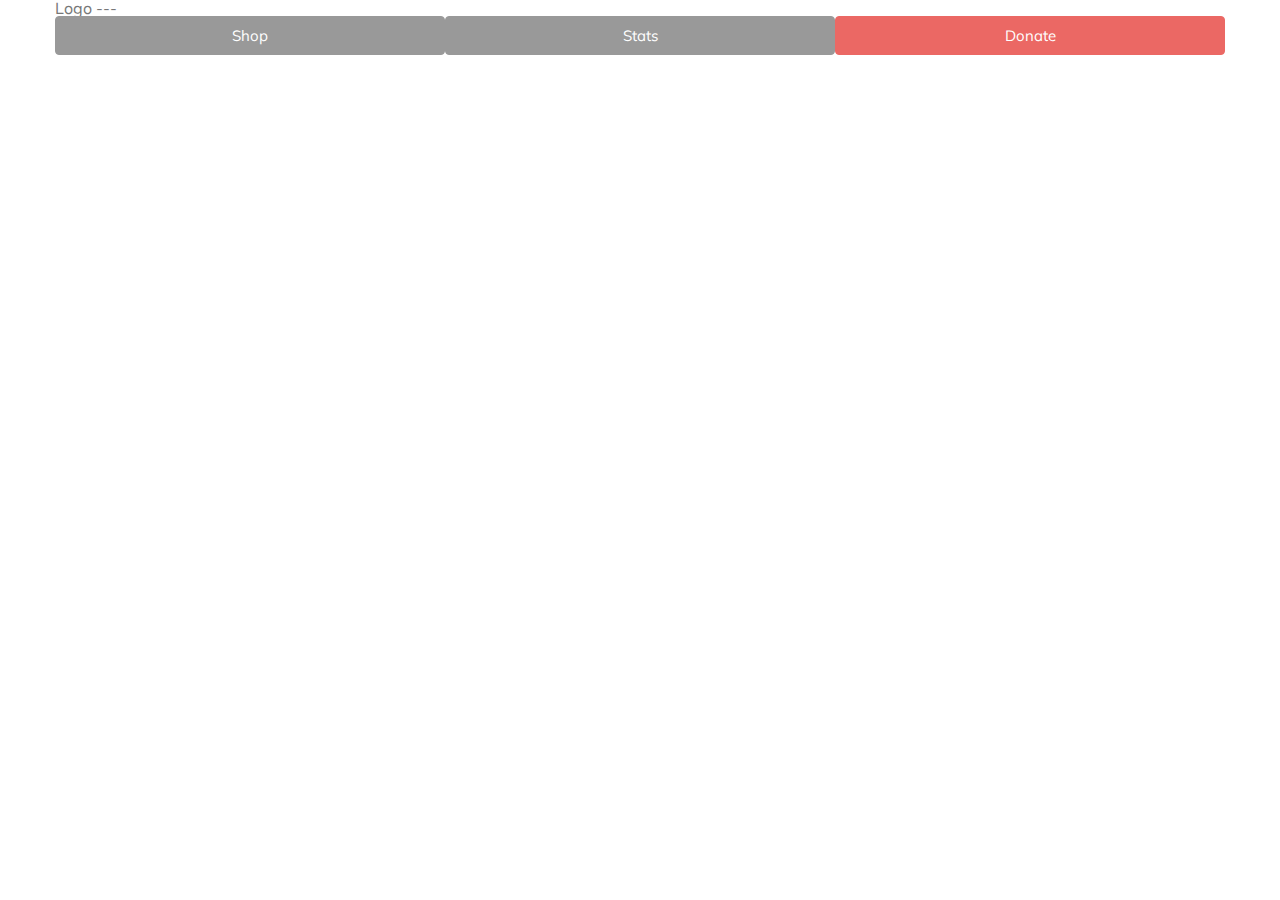
==== index.html @ ebb86b1b "Initial Commit" ====
<!DOCTYPE html>
<html lang="en">
<head>
  <meta charset="utf-8">
  <meta name="viewport" content="width=device-width, initial-scale=1">
  <link href='http://fonts.googleapis.com/css?family=Muli' rel='stylesheet' type='text/css'>
  <link rel="stylesheet" href="/stylesheets/bootstrap.min.css"></link>
  <link href="/stylesheets/screen.css" media="screen, projection" rel="stylesheet" type="text/css" />
  <link href="/stylesheets/print.css" media="print" rel="stylesheet" type="text/css" />
  <!--[if IE]>
      <link href="/stylesheets/ie.css" media="screen, projection" rel="stylesheet" type="text/css" />
  <![endif]-->
</head>
<title> Ageless Interaction </title>
<body>
  <header>
    <div class="container">

      <div class="row">
        Logo ---
      </div>

      <div class="row">
        <div class="col-xs-4 btn btn-default">
          Shop
        </div>
        <div class="col-xs-4 btn btn-default">
          Stats
        </div> 
        <div class="col-xs-4 btn btn-primary">
          Donate
        </div>
      </div>
    </div>
  </header>
  <script src="//ajax.googleapis.com/ajax/libs/jquery/1.10.2/jquery.min.js"></script>
  <script>window.jQuery || document.write('<script src="js/vendor/jquery-1.10.2.min.js"><\/script>')</script>
  <script src="js/main.js"></script>
</body>
</html>
---- stylesheets/screen.css ----
/* Welcome to Compass.
 * In this file you should write your main styles. (or centralize your imports)
 * Import this file using the following HTML or equivalent:
 * <link href="/stylesheets/screen.css" media="screen, projection" rel="stylesheet" type="text/css" /> */
/* line 5, ../../../../../Library/Ruby/Gems/2.0.0/gems/compass-core-1.0.1/stylesheets/compass/reset/_utilities.scss */
html, body, div, span, applet, object, iframe,
h1, h2, h3, h4, h5, h6, p, blockquote, pre,
a, abbr, acronym, address, big, cite, code,
del, dfn, em, img, ins, kbd, q, s, samp,
small, strike, strong, sub, sup, tt, var,
b, u, i, center,
dl, dt, dd, ol, ul, li,
fieldset, form, label, legend,
table, caption, tbody, tfoot, thead, tr, th, td,
article, aside, canvas, details, embed,
figure, figcaption, footer, header, hgroup,
menu, nav, output, ruby, section, summary,
time, mark, audio, video {
  margin: 0;
  padding: 0;
  border: 0;
  font: inherit;
  font-size: 100%;
  vertical-align: baseline;
}

/* line 22, ../../../../../Library/Ruby/Gems/2.0.0/gems/compass-core-1.0.1/stylesheets/compass/reset/_utilities.scss */
html {
  line-height: 1;
}

/* line 24, ../../../../../Library/Ruby/Gems/2.0.0/gems/compass-core-1.0.1/stylesheets/compass/reset/_utilities.scss */
ol, ul {
  list-style: none;
}

/* line 26, ../../../../../Library/Ruby/Gems/2.0.0/gems/compass-core-1.0.1/stylesheets/compass/reset/_utilities.scss */
table {
  border-collapse: collapse;
  border-spacing: 0;
}

/* line 28, ../../../../../Library/Ruby/Gems/2.0.0/gems/compass-core-1.0.1/stylesheets/compass/reset/_utilities.scss */
caption, th, td {
  text-align: left;
  font-weight: normal;
  vertical-align: middle;
}

/* line 30, ../../../../../Library/Ruby/Gems/2.0.0/gems/compass-core-1.0.1/stylesheets/compass/reset/_utilities.scss */
q, blockquote {
  quotes: none;
}
/* line 103, ../../../../../Library/Ruby/Gems/2.0.0/gems/compass-core-1.0.1/stylesheets/compass/reset/_utilities.scss */
q:before, q:after, blockquote:before, blockquote:after {
  content: "";
  content: none;
}

/* line 32, ../../../../../Library/Ruby/Gems/2.0.0/gems/compass-core-1.0.1/stylesheets/compass/reset/_utilities.scss */
a img {
  border: none;
}

/* line 116, ../../../../../Library/Ruby/Gems/2.0.0/gems/compass-core-1.0.1/stylesheets/compass/reset/_utilities.scss */
article, aside, details, figcaption, figure, footer, header, hgroup, main, menu, nav, section, summary {
  display: block;
}

/* line 10, ../sass/screen.scss */
body {
  font-family: "Muli", sans-serif;
}
---- stylesheets/print.css ----
/* Welcome to Compass. Use this file to define print styles.
 * Import this file using the following HTML or equivalent:
 * <link href="/stylesheets/print.css" media="print" rel="stylesheet" type="text/css" /> */
---- stylesheets/ie.css ----
/* Welcome to Compass. Use this file to write IE specific override styles.
 * Import this file using the following HTML or equivalent:
 * <!--[if IE]>
 *   <link href="/stylesheets/ie.css" media="screen, projection" rel="stylesheet" type="text/css" />
 * <![endif]--> */
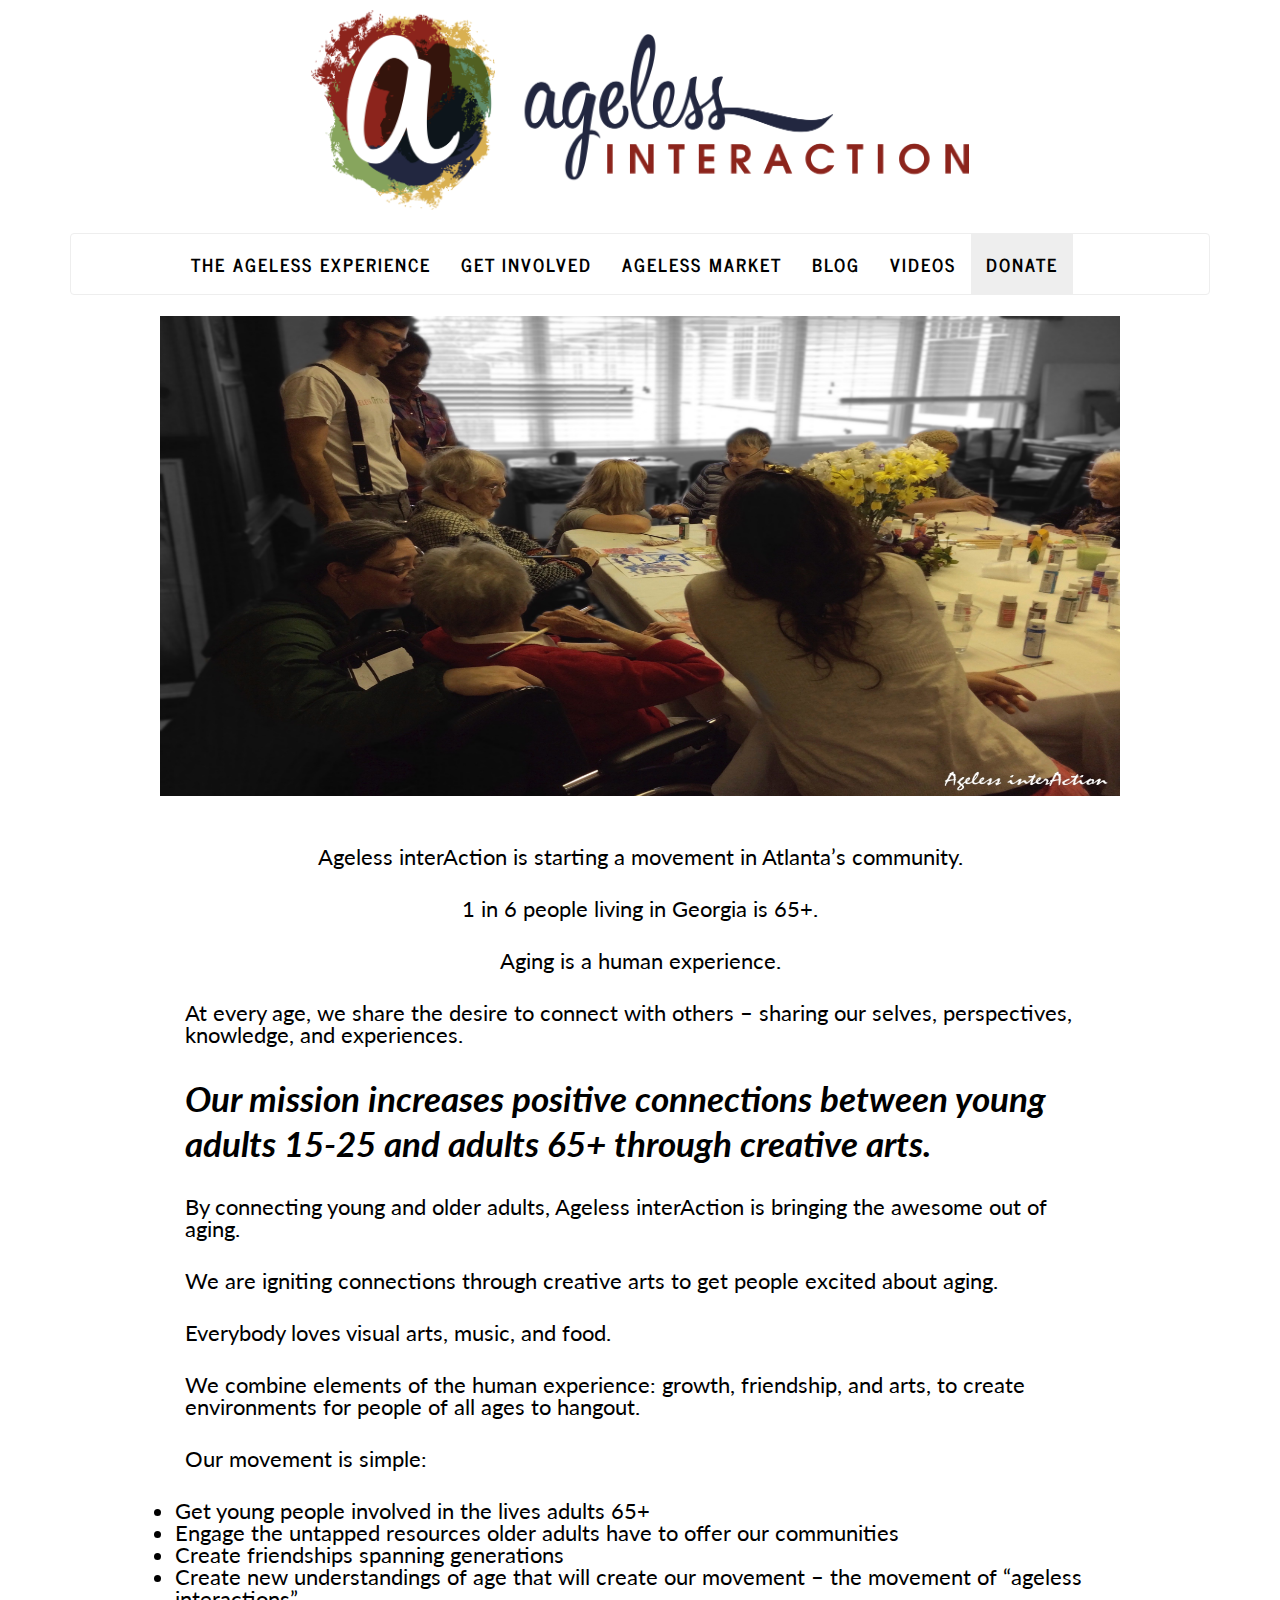
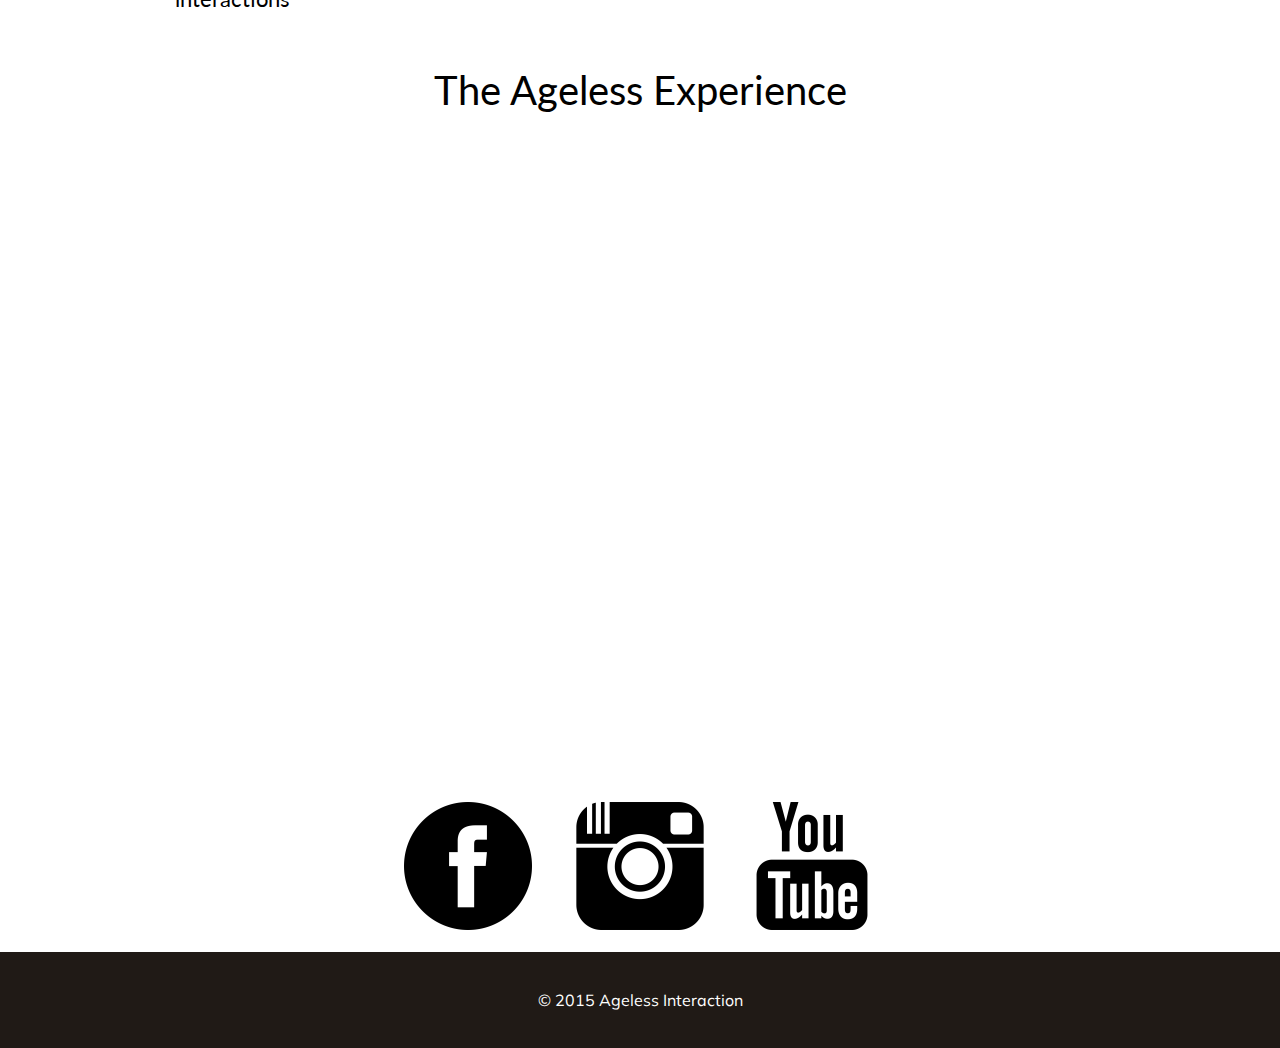
==== commit f3cb1245: "Changes for v1 of website" ====
--- a/index.html
+++ b/index.html
@@ -4,22 +4,29 @@
   <meta charset="utf-8">
   <meta name="viewport" content="width=device-width, initial-scale=1">
   <link href='http://fonts.googleapis.com/css?family=Muli' rel='stylesheet' type='text/css'>
+  <link href='http://fonts.googleapis.com/css?family=Lato:300' rel='stylesheet' type='text/css'>
   <link rel="stylesheet" href="/stylesheets/bootstrap.min.css"></link>
   <link href="/stylesheets/screen.css" media="screen, projection" rel="stylesheet" type="text/css" />
   <link href="/stylesheets/print.css" media="print" rel="stylesheet" type="text/css" />
+  <link href="/stylesheets/jquery.bxslider.css" media="print" rel="stylesheet" type="text/css" />
+  <link rel="icon" 
+      type="image/png" 
+      href="images/icon.png">
   <!--[if IE]>
       <link href="/stylesheets/ie.css" media="screen, projection" rel="stylesheet" type="text/css" />
   <![endif]-->
 </head>
 <title> Ageless Interaction </title>
 <body>
-  <header>
     <div class="container">
-
+      <header>
       <div class="row">
-        Logo ---
+        <div class="logo">
+          <img src="images/icon_v2.png" alt="Ageless Interaction" height="200">
+        </div>
       </div>
 
+      <!--
       <div class="row">
         <div class="col-xs-4 btn btn-default">
           Shop
@@ -30,11 +37,146 @@
         <div class="col-xs-4 btn btn-primary">
           Donate
         </div>
+      </div>-->
+
+      <nav class="navbar navbar-default main-nav">
+
+        <div class="container-fluid">
+        <!-- Brand and toggle get grouped for better mobile display -->
+        <div class="navbar-header">
+          <button type="button" class="navbar-toggle collapsed" data-toggle="collapse" data-target="#bs-example-navbar-collapse-1">
+            <span class="sr-only">Toggle navigation</span>
+            <span class="icon-bar"></span>
+            <span class="icon-bar"></span>
+            <span class="icon-bar"></span>
+          </button>
+        </div>
+        <div class="collapse navbar-collapse" id="bs-example-navbar-collapse-1">
+              <ul class="nav navbar-nav">
+              <li> <a href="index.html#ageless_experience"> The Ageless Experience </a> </li>
+
+             <li> <a href="get_involved.html"> Get Involved </a> </li>
+             <li> <a href="coming_soon.html"> Ageless Market </a> </li>
+             <li> <a href="coming_soon.html"> Blog </a> </li>
+             <li> <a href="https://www.youtube.com/channel/UCBTeQMYo3TA3FllL4txUZWQ/videos" target="_blank"> Videos </a> </li>
+             <li class="active"> <a href="https://squareup.com/market/ageless-interaction/donation" target="_blank"> Donate </a> </li>
+
+            </ul>
+          </div>
+        </div>
+      </nav>
+    </header>
+      <div class="row">
+        <div class="col-xs-12">
+         <div id="slider1_container" style="position: relative; top: 0px; left: 0px; width: 960px; height: 480px;" />
+
+          <!-- Slides Container -->
+          <div u="slides" style="cursor: move; position: absolute; overflow: hidden; left: 0px; top: 0px; width: 960px; height: 480px;">
+
+              <div><img u="image" src="images/1.jpeg" /></div>
+              <div><img u="image" src="images/2.jpeg" /></div>
+              <div><img u="image" src="images/3.jpeg" /></div>
+             <!-- <div><img u="image" src="images/4.jpeg" /></div> -->
+              <div><img u="image" src="images/5.jpeg" /></div>
+              <div><img u="image" src="images/6.jpeg" /></div>
+              <div><img u="image" src="images/7.jpeg" /></div>
+              <div><img u="image" src="images/8.jpeg" /></div>
+
+          </div>
+         </div>
+      </div>
+        <!--
+        <div class="col-xs-5 blockquote">
+
+          <div class="mb-wrap mb-style-3">
+            <div class="mb-thumb"></div>
+            <blockquote cite="http://www.gutenberg.org/ebooks/1257">
+                <p>Embracing our growth is the most beautiful aspect of living. Instead of “aging,” we are simply growing. 
+            We grow. We learn. We connect. And our ultimate goal, is to share these Experience</p>
+            </blockquote>
+            <div class="mb-attribution">
+                <p class="mb-author">Meagan Jain</p>
+                <cite><a href="http://www.gutenberg.org/ebooks/1257">The Three Musketeers</a></cite>
+            </div>
+          </div>
+
+        </div>
+        -->
+      <div class="row">
+        <div class="col-xs-10 col-xs-offset-1 intro-text">
+          <center>
+            <p> Ageless interAction is starting a movement in Atlanta’s community. </p>
+            <p> 1 in 6 people living in Georgia is 65+. </p>
+            <p> Aging is a human experience. </p>
+          </center>
+          <p> At every age, we share the desire to connect with others – sharing our selves, perspectives, knowledge, and experiences.</p>
+          <p class="mission"> Our mission increases positive connections between young adults 15-25 and adults 65+ through creative arts. </p>
+          <p> By connecting young and older adults, Ageless interAction is bringing the awesome out of aging.</p>
+          <p> We are igniting connections through creative arts to get people excited about aging. </p>
+          <p> Everybody loves visual arts, music, and food. </p>
+          <p> We combine elements of the human experience: growth, friendship, and arts, to create environments for people of all ages to hangout.</p>
+          <p> Our movement is simple:
+            <ul class="bullets">
+              <li>Get young people involved in the lives adults 65+</li>
+              <li>Engage the untapped resources older adults have to offer our communities</li>
+              <li> Create friendships spanning generations </li>
+              <li> Create new understandings of age that will create our movement – the movement of “ageless interactions” 
+              </li>
+            </ul>
+          </p>      
+        </div>
+      </div>
+      <div class="row">
+        <div class="col-xs-12 experience_video">
+          <a name="ageless_experience"><h1>The Ageless Experience</h1></a>
+          <center>
+          <p>
+           <iframe width="853" height="480" src="https://www.youtube.com/embed/hzFdYiwfNb4?rel=0&amp;controls=0&amp;showinfo=0" frameborder="0" allowfullscreen></iframe>
+          </p>
+        </center>
+        </div>
+      </div>
+      <div class="row">
+        <div class="social-links">
+        <center>
+          <a href="https://www.facebook.com/agelessinteraction"><img src="images/iconmonstr-facebook-4-icon-128.png"></a>
+          <a href="https://instagram.com/agelessinteraction"><img src="images/iconmonstr-instagram-icon-128.png"></a>
+          <a href="https://www.youtube.com/channel/UCBTeQMYo3TA3FllL4txUZWQ/videos"><img src="images/iconmonstr-youtube-icon-128.png"></a>
+        </center>
+      </div>
       </div>
     </div>
-  </header>
+
   <script src="//ajax.googleapis.com/ajax/libs/jquery/1.10.2/jquery.min.js"></script>
   <script>window.jQuery || document.write('<script src="js/vendor/jquery-1.10.2.min.js"><\/script>')</script>
+  <script type="text/javascript" src="https://cdnjs.cloudflare.com/ajax/libs/twitter-bootstrap/3.3.1/js/bootstrap.min.js"></script>
+  <script src="js/jquery.bxslider.min.js"></script>
+  <script src="js/jssor.js"></script>
+  <script src="js/jssor.slider.min.js"></script>
   <script src="js/main.js"></script>
+</div>
+  <footer>
+    &copy; 2015 Ageless Interaction
+  </footer>
 </body>
-</html>+</html>
+
+<!--
+- About
+o Facts and Statistics 
+o Our mission
+o Our innovation
+o What we do
+  [These will all be on one scrolling page but people can click on each topic respectively and be moved to the area   that they clicked on]
+- The Ageless Experience
+o Young adult ageless innovators
+o Older adult ageless leaders
+- Get Involved
+o Collaborate
+o Connect
+o Create 
+- Ageless Market
+- Blog
+- Videos
+- Donate
+-->--- a/stylesheets/screen.css
+++ b/stylesheets/screen.css
@@ -68,6 +68,258 @@
 }
 
 /* line 10, ../sass/screen.scss */
+.logo {
+  text-align: center;
+  margin: 10px;
+}
+/* line 13, ../sass/screen.scss */
+.logo img {
+  margin: 0 auto;
+}
+
+/* line 18, ../sass/screen.scss */
+.main-nav {
+  margin-top: 10px;
+}
+
+/* line 22, ../sass/screen.scss */
 body {
   font-family: "Muli", sans-serif;
 }
+
+/* line 26, ../sass/screen.scss */
+.mb-wrap {
+  width: 300px;
+  margin: 20px auto;
+  padding: 20px;
+  position: relative;
+}
+
+/* line 33, ../sass/screen.scss */
+.mb-wrap p {
+  margin: 0;
+  padding: 0;
+}
+
+/* line 38, ../sass/screen.scss */
+.mb-wrap blockquote {
+  margin: 0;
+  padding: 0;
+  position: relative;
+}
+
+/* line 44, ../sass/screen.scss */
+.mb-wrap cite {
+  font-style: normal;
+}
+
+/* line 48, ../sass/screen.scss */
+.mb-style-3 {
+  width: 500px;
+}
+
+/* line 52, ../sass/screen.scss */
+.mb-style-3 blockquote {
+  background: #fff;
+  padding: 30px;
+  border-radius: 5px;
+  box-shadow: inset 0 2px 0 rgba(188, 147, 200, 0.7), -5px -4px 25px rgba(0, 0, 0, 0.3);
+}
+
+/* line 61, ../sass/screen.scss */
+.mb-style-3 blockquote:after,
+.mb-style-3 blockquote:before {
+  top: 100%;
+  border: solid transparent;
+  content: " ";
+  height: 0;
+  width: 0;
+  position: absolute;
+  pointer-events: none;
+}
+
+/* line 72, ../sass/screen.scss */
+.mb-style-3 blockquote:after {
+  border-top-color: #ffffff;
+  border-width: 10px;
+  left: 65%;
+  margin-left: -10px;
+}
+
+/* line 79, ../sass/screen.scss */
+.mb-style-3 blockquote:before {
+  border-top-color: rgba(0, 0, 0, 0.01);
+  border-width: 11px;
+  left: 65%;
+  margin-left: -11px;
+}
+
+/* line 86, ../sass/screen.scss */
+.mb-style-3 blockquote p {
+  font-size: 24px;
+  color: #b4b4b4;
+  font-weight: 400;
+  line-height: 40px;
+  font-style: italic;
+  text-indent: 100px;
+  position: relative;
+}
+
+/* line 96, ../sass/screen.scss */
+.mb-style-3 .mb-attribution {
+  text-align: right;
+  padding: 20px 100px 20px 20px;
+  position: relative;
+}
+
+/* line 102, ../sass/screen.scss */
+.mb-style-3 .mb-thumb {
+  display: block;
+  width: 70px;
+  height: 70px;
+  border: 5px solid #fff;
+  border-radius: 50%;
+  background: url(../images/bronte.jpg) no-repeat center center;
+  position: absolute;
+  right: 10px;
+  bottom: 5px;
+  box-shadow: inset 1px 1px 4px rgba(0, 0, 0, 0.5), 0 2px 3px rgba(0, 0, 0, 0.6);
+}
+
+/* line 117, ../sass/screen.scss */
+.mb-style-3 .mb-author {
+  font-weight: 700;
+  font-size: 18px;
+  color: #bc93c8;
+  text-shadow: 0 1px 1px rgba(255, 255, 255, 0.7);
+}
+
+/* line 124, ../sass/screen.scss */
+.mb-style-3 cite a {
+  font-weight: 700;
+  font-style: italic;
+  color: #fff;
+  text-shadow: 0 1px 1px rgba(0, 0, 0, 0.3);
+}
+
+/* line 131, ../sass/screen.scss */
+.mb-style-3 cite a:hover {
+  color: #bc93c8;
+  text-shadow: 0 1px 1px rgba(255, 255, 255, 0.7);
+}
+
+/* line 136, ../sass/screen.scss */
+header {
+  font-size: 16px;
+  text-transform: uppercase;
+  font-family: Helvetica Neue;
+  letter-spacing: 2px;
+  font-size: 17px;
+  font-weight: 200;
+}
+
+/* line 144, ../sass/screen.scss */
+#slider1_container {
+  margin: 0 auto;
+}
+
+/* line 147, ../sass/screen.scss */
+.intro-text {
+  margin-top: 20px;
+  line-height: 22px;
+  color: #000;
+  font-family: 'Lato', sans-serif;
+  font-size: 22px;
+}
+/* line 153, ../sass/screen.scss */
+.intro-text p {
+  margin: 30px;
+}
+/* line 156, ../sass/screen.scss */
+.intro-text .mission {
+  font-style: italic;
+  font-weight: bold;
+  font-size: 35px;
+  line-height: 45px;
+}
+/* line 162, ../sass/screen.scss */
+.intro-text .bullets {
+  list-style-type: disc;
+  margin: 20px;
+}
+
+/* line 167, ../sass/screen.scss */
+.social-links {
+  margin-top: 50px;
+}
+/* line 169, ../sass/screen.scss */
+.social-links img {
+  margin: 20px;
+}
+
+/* line 173, ../sass/screen.scss */
+.nav {
+  padding-left: 7%;
+}
+
+/* line 176, ../sass/screen.scss */
+.experience_video {
+  margin-top: 30px;
+  font-family: 'Lato', sans-serif;
+  text-align: center;
+  margin-bottom: 100px;
+}
+/* line 181, ../sass/screen.scss */
+.experience_video h1 {
+  font-size: 40px;
+  margin-bottom: 40px;
+}
+
+/* line 188, ../sass/screen.scss */
+.clear {
+  clear: both;
+}
+
+/* line 193, ../sass/screen.scss */
+.get_involved h1 {
+  font-size: 30px;
+}
+/* line 196, ../sass/screen.scss */
+.get_involved p {
+  margin: 10px;
+  font-size: 18px;
+}
+/* line 200, ../sass/screen.scss */
+.get_involved .image_wrap {
+  padding-left: 11%;
+}
+/* line 203, ../sass/screen.scss */
+.get_involved img {
+  float: left;
+  height: 400px;
+  margin-right: 20px;
+}
+/* line 208, ../sass/screen.scss */
+.get_involved .get_involved_form {
+  margin: 20px;
+  padding-top: 20px;
+  font-size: 40px;
+}
+
+/* line 215, ../sass/screen.scss */
+.coming_soon {
+  margin-bottom: 40px;
+}
+/* line 216, ../sass/screen.scss */
+.coming_soon h1 {
+  font-size: 30px;
+}
+
+/* line 222, ../sass/screen.scss */
+footer {
+  width: 100%;
+  background: #201a16;
+  color: #fff;
+  padding: 40px 0px 40px 0px;
+  text-align: center;
+}
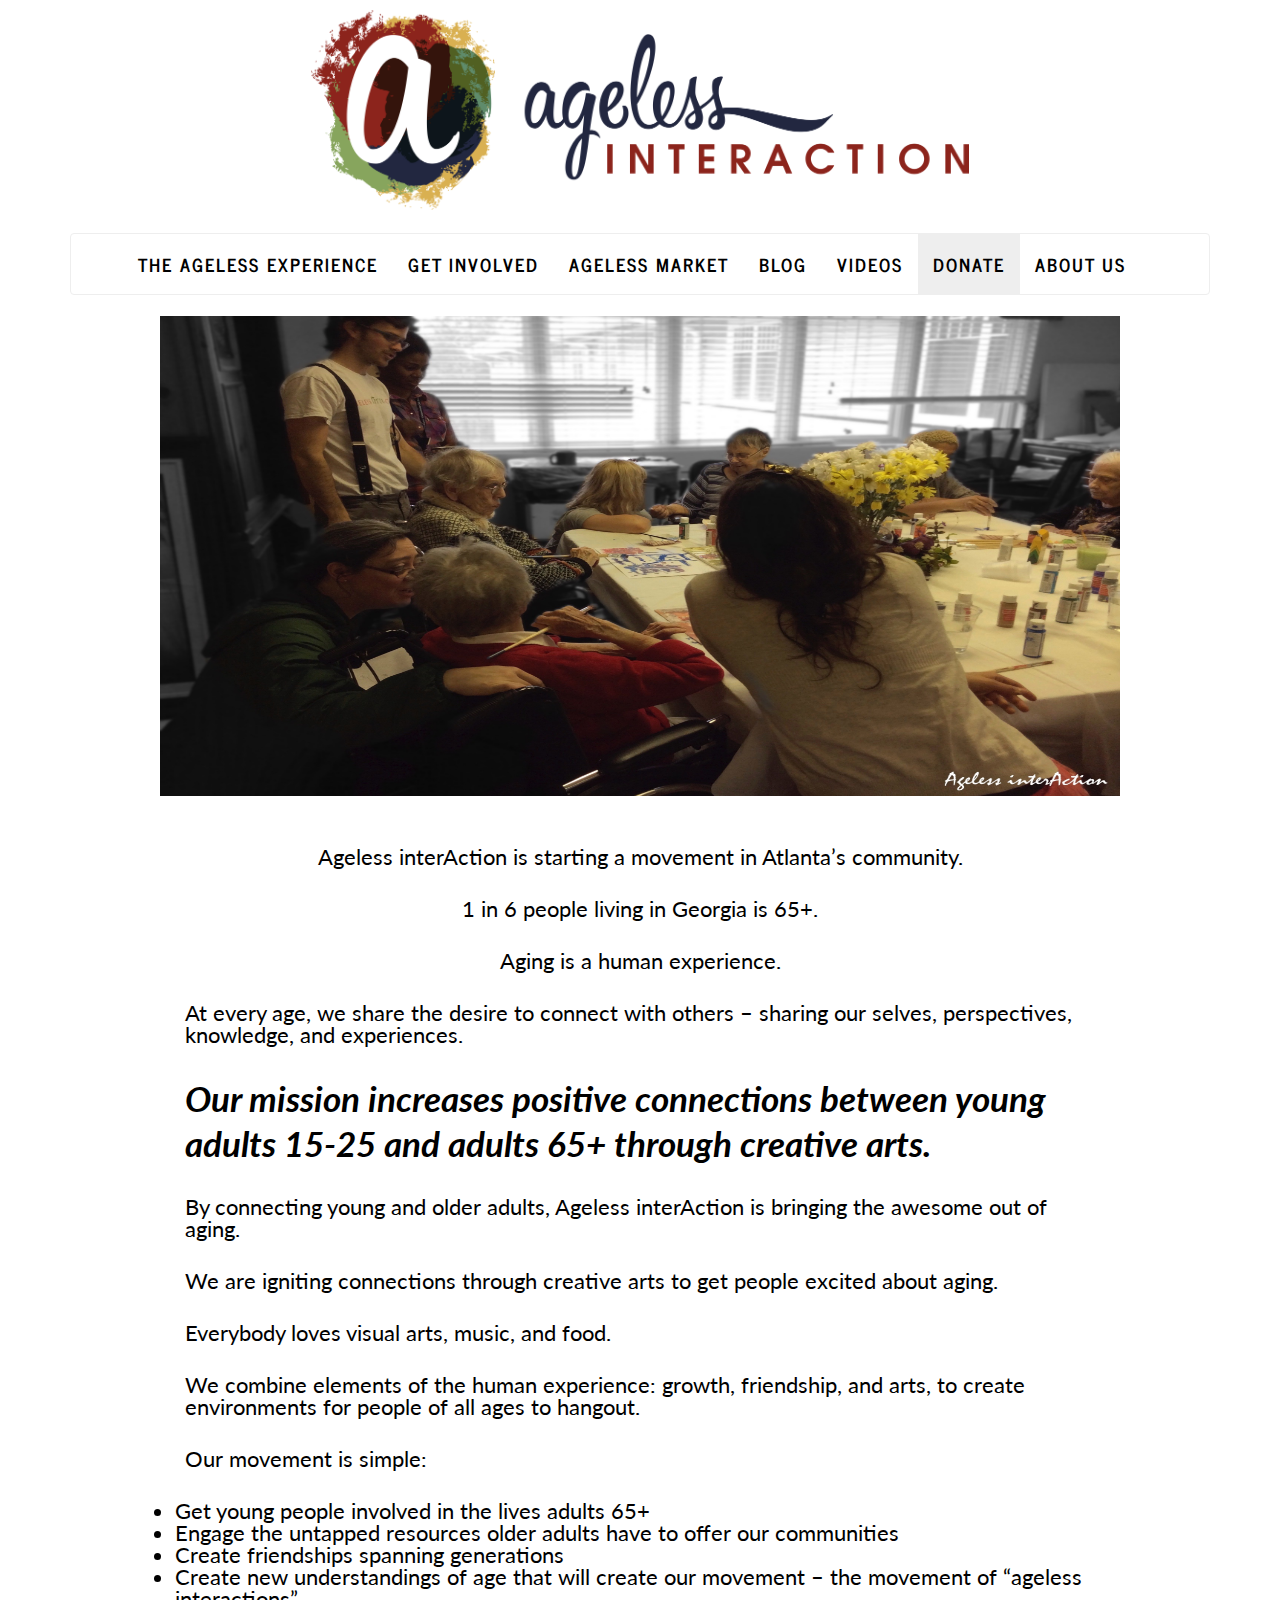
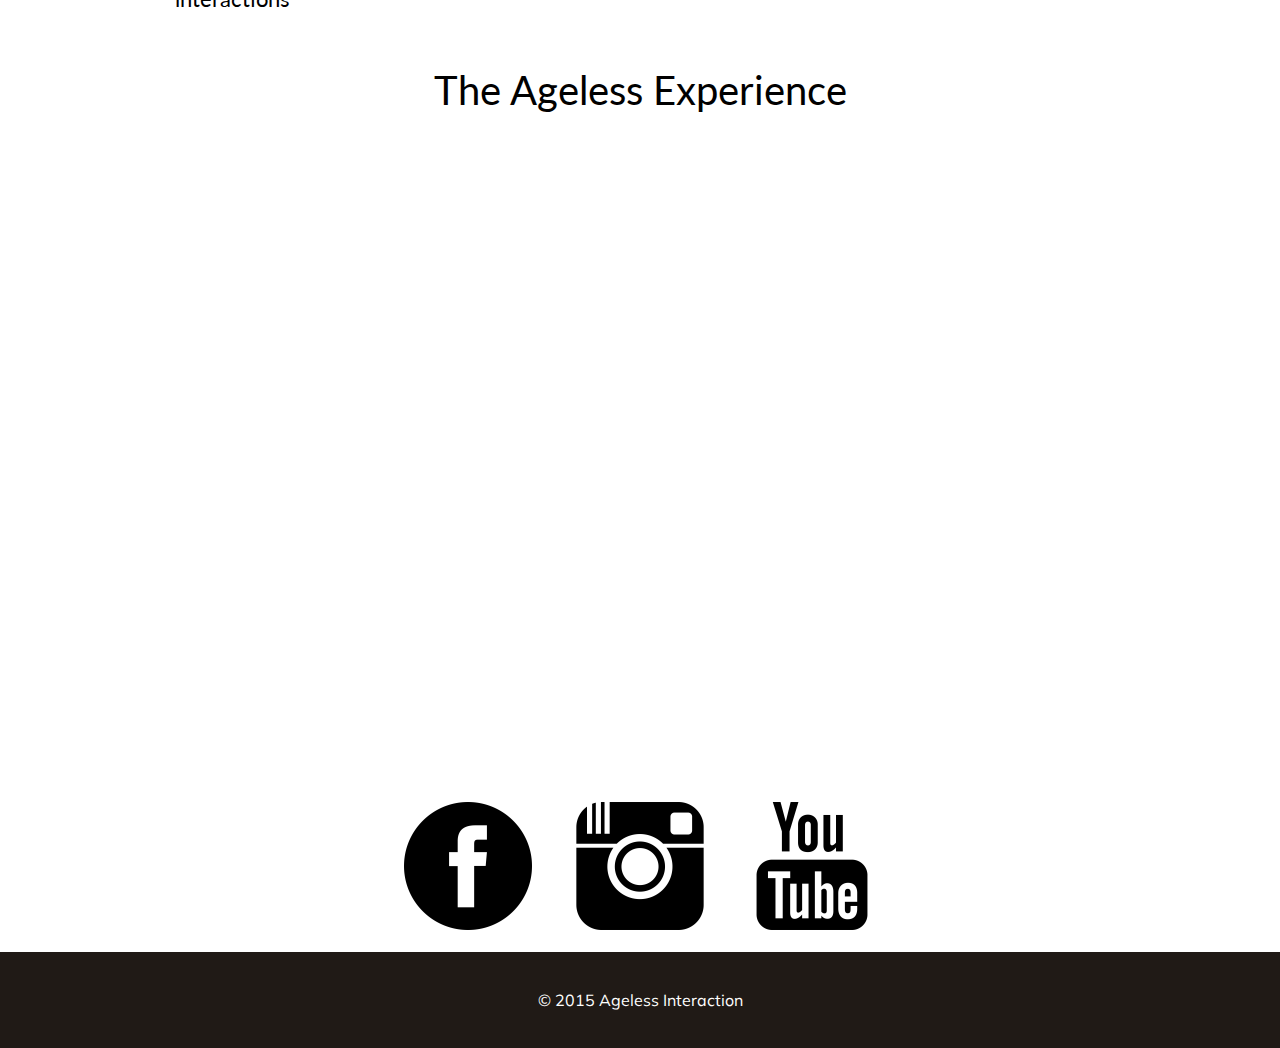
==== commit 89776f5c: "Gitignore + About. Todo compress images" ====
--- a/index.html
+++ b/index.html
@@ -60,6 +60,8 @@
              <li> <a href="coming_soon.html"> Blog </a> </li>
              <li> <a href="https://www.youtube.com/channel/UCBTeQMYo3TA3FllL4txUZWQ/videos" target="_blank"> Videos </a> </li>
              <li class="active"> <a href="https://squareup.com/market/ageless-interaction/donation" target="_blank"> Donate </a> </li>
+
+             <li> <a href="about.html"> About Us </a> </li>
 
             </ul>
           </div>
--- a/stylesheets/screen.css
+++ b/stylesheets/screen.css
@@ -259,7 +259,7 @@
 
 /* line 173, ../sass/screen.scss */
 .nav {
-  padding-left: 7%;
+  padding-left: 2%;
 }
 
 /* line 176, ../sass/screen.scss */
@@ -288,34 +288,35 @@
 .get_involved p {
   margin: 10px;
   font-size: 18px;
-}
-/* line 200, ../sass/screen.scss */
+  line-height: 35px;
+}
+/* line 201, ../sass/screen.scss */
 .get_involved .image_wrap {
   padding-left: 11%;
 }
-/* line 203, ../sass/screen.scss */
+/* line 204, ../sass/screen.scss */
 .get_involved img {
   float: left;
   height: 400px;
   margin-right: 20px;
 }
-/* line 208, ../sass/screen.scss */
+/* line 209, ../sass/screen.scss */
 .get_involved .get_involved_form {
   margin: 20px;
   padding-top: 20px;
   font-size: 40px;
 }
 
-/* line 215, ../sass/screen.scss */
+/* line 216, ../sass/screen.scss */
 .coming_soon {
   margin-bottom: 40px;
 }
-/* line 216, ../sass/screen.scss */
+/* line 217, ../sass/screen.scss */
 .coming_soon h1 {
   font-size: 30px;
 }
 
-/* line 222, ../sass/screen.scss */
+/* line 223, ../sass/screen.scss */
 footer {
   width: 100%;
   background: #201a16;
@@ -323,3 +324,11 @@
   padding: 40px 0px 40px 0px;
   text-align: center;
 }
+
+/* line 231, ../sass/screen.scss */
+.about_text {
+  color: #000;
+  margin: 10px;
+  font-size: 18px;
+  line-height: 35px;
+}
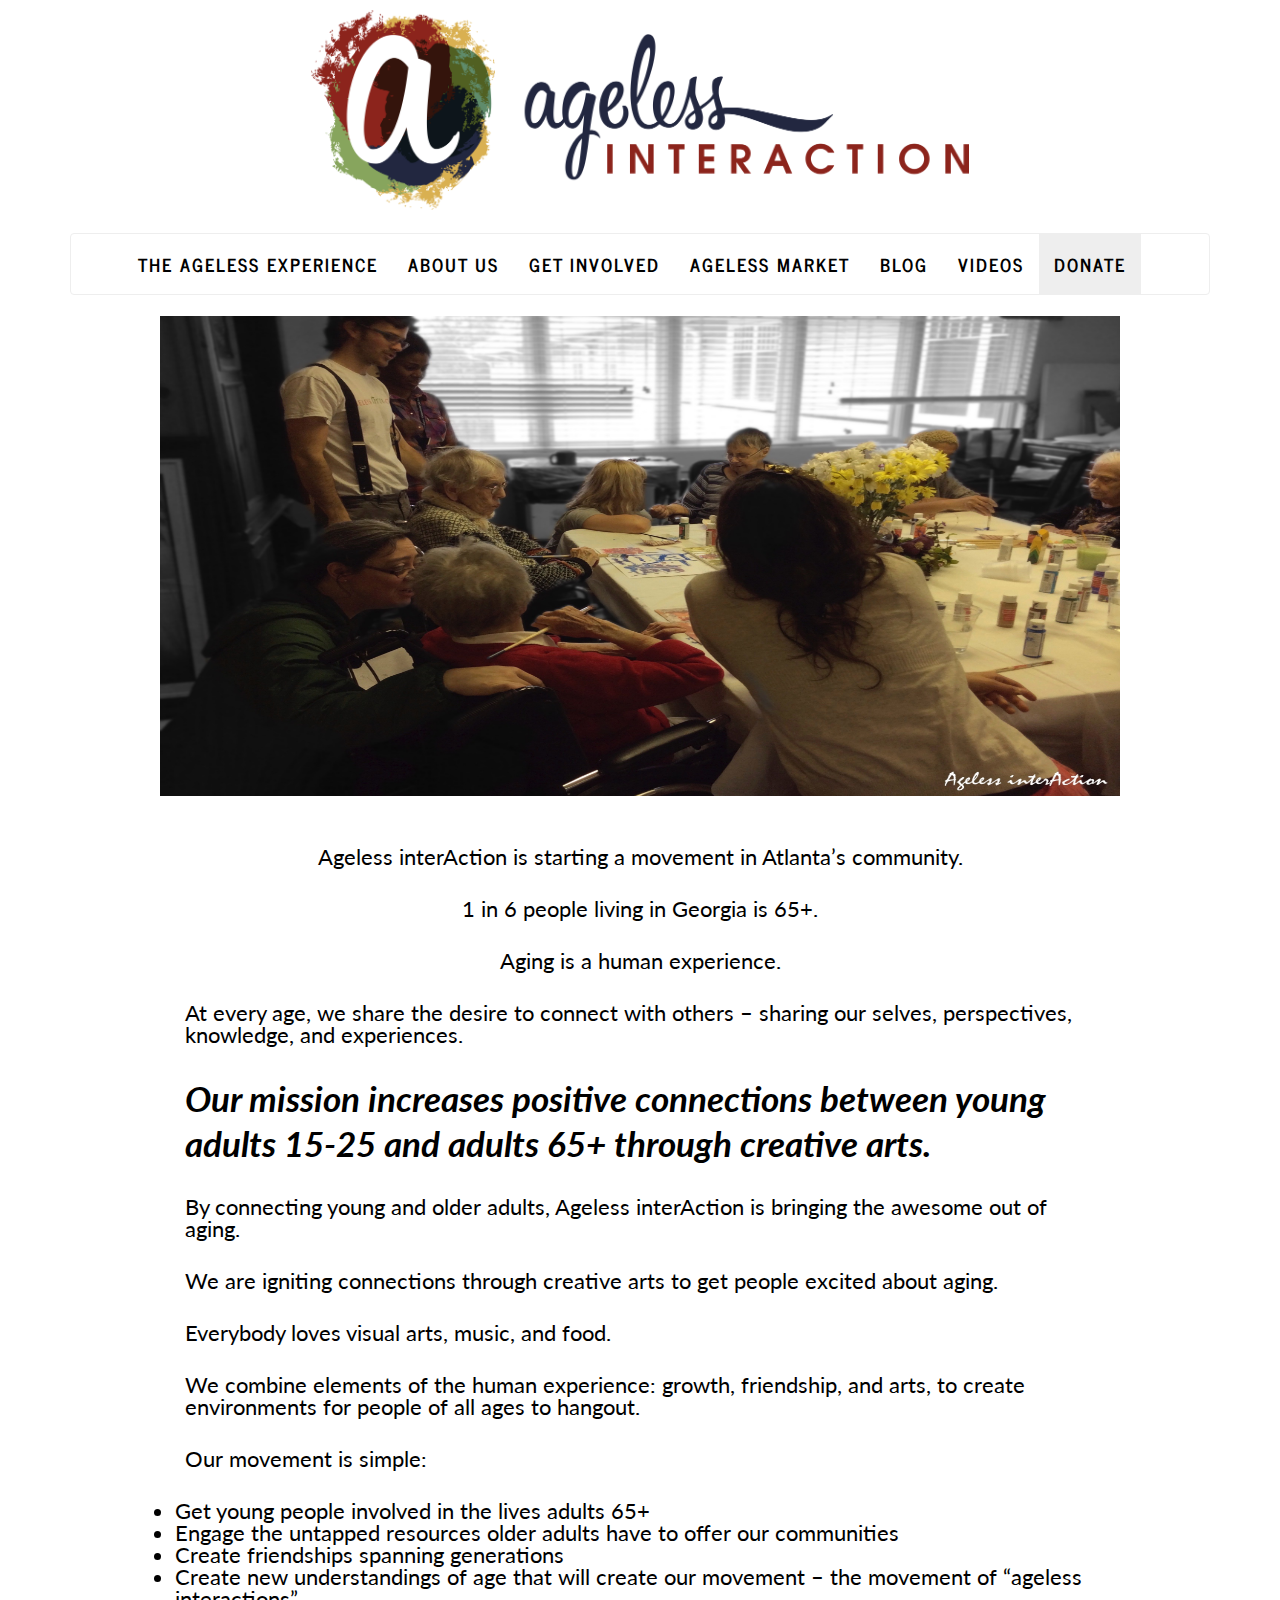
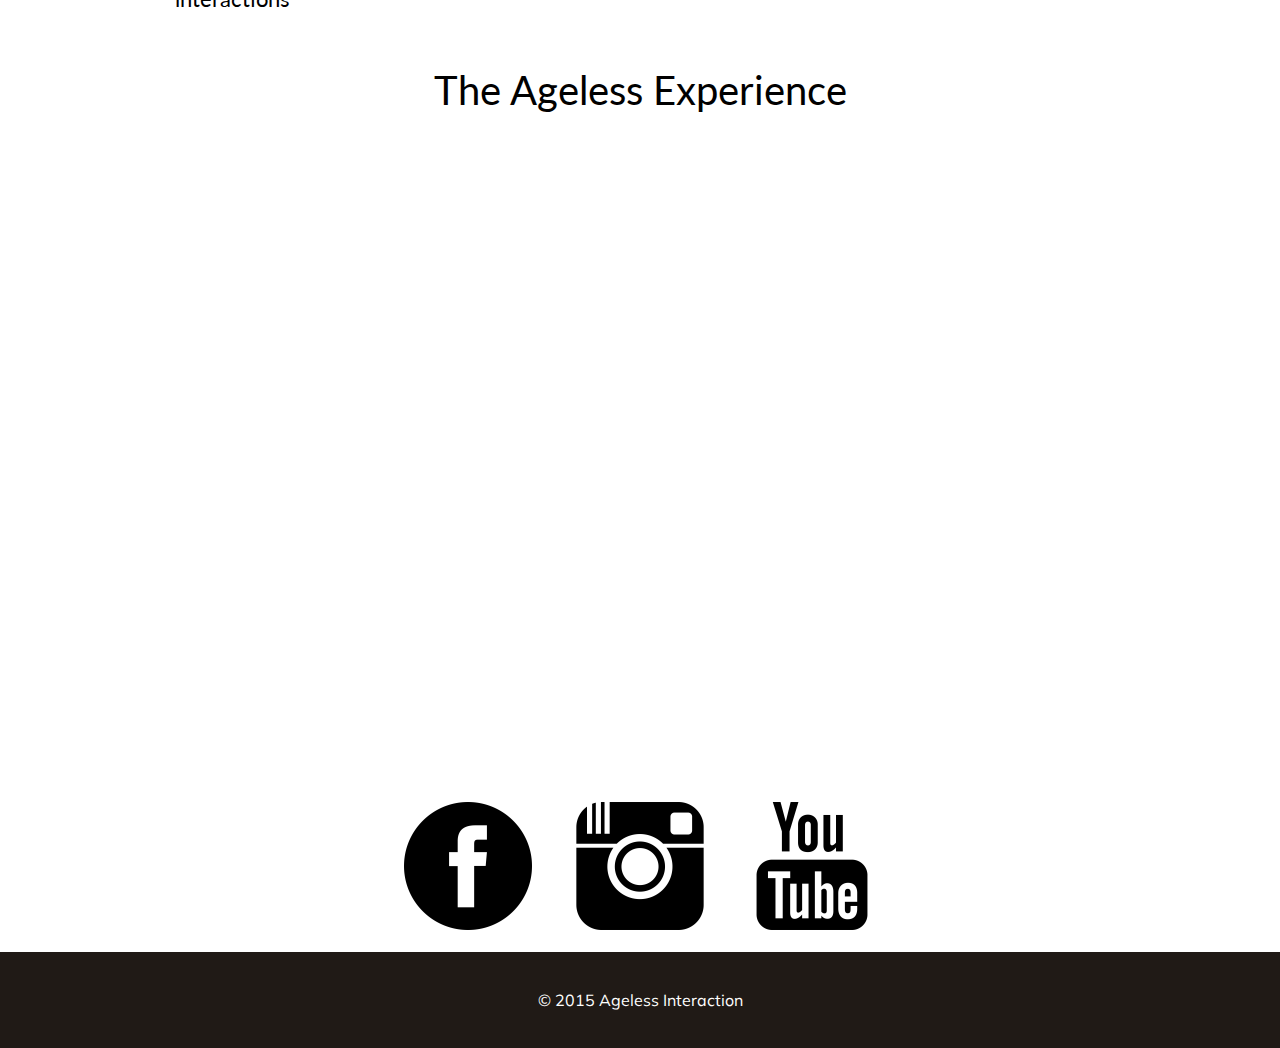
==== commit 9595dfca: "Changes for About" ====
--- a/index.html
+++ b/index.html
@@ -51,17 +51,16 @@
             <span class="icon-bar"></span>
           </button>
         </div>
-        <div class="collapse navbar-collapse" id="bs-example-navbar-collapse-1">
-              <ul class="nav navbar-nav">
+              <div class="collapse navbar-collapse" id="bs-example-navbar-collapse-1">
+             <ul class="nav navbar-nav">
               <li> <a href="index.html#ageless_experience"> The Ageless Experience </a> </li>
 
+              <li> <a href="about.html"> About Us </a> </li>
              <li> <a href="get_involved.html"> Get Involved </a> </li>
              <li> <a href="coming_soon.html"> Ageless Market </a> </li>
              <li> <a href="coming_soon.html"> Blog </a> </li>
              <li> <a href="https://www.youtube.com/channel/UCBTeQMYo3TA3FllL4txUZWQ/videos" target="_blank"> Videos </a> </li>
              <li class="active"> <a href="https://squareup.com/market/ageless-interaction/donation" target="_blank"> Donate </a> </li>
-
-             <li> <a href="about.html"> About Us </a> </li>
 
             </ul>
           </div>
